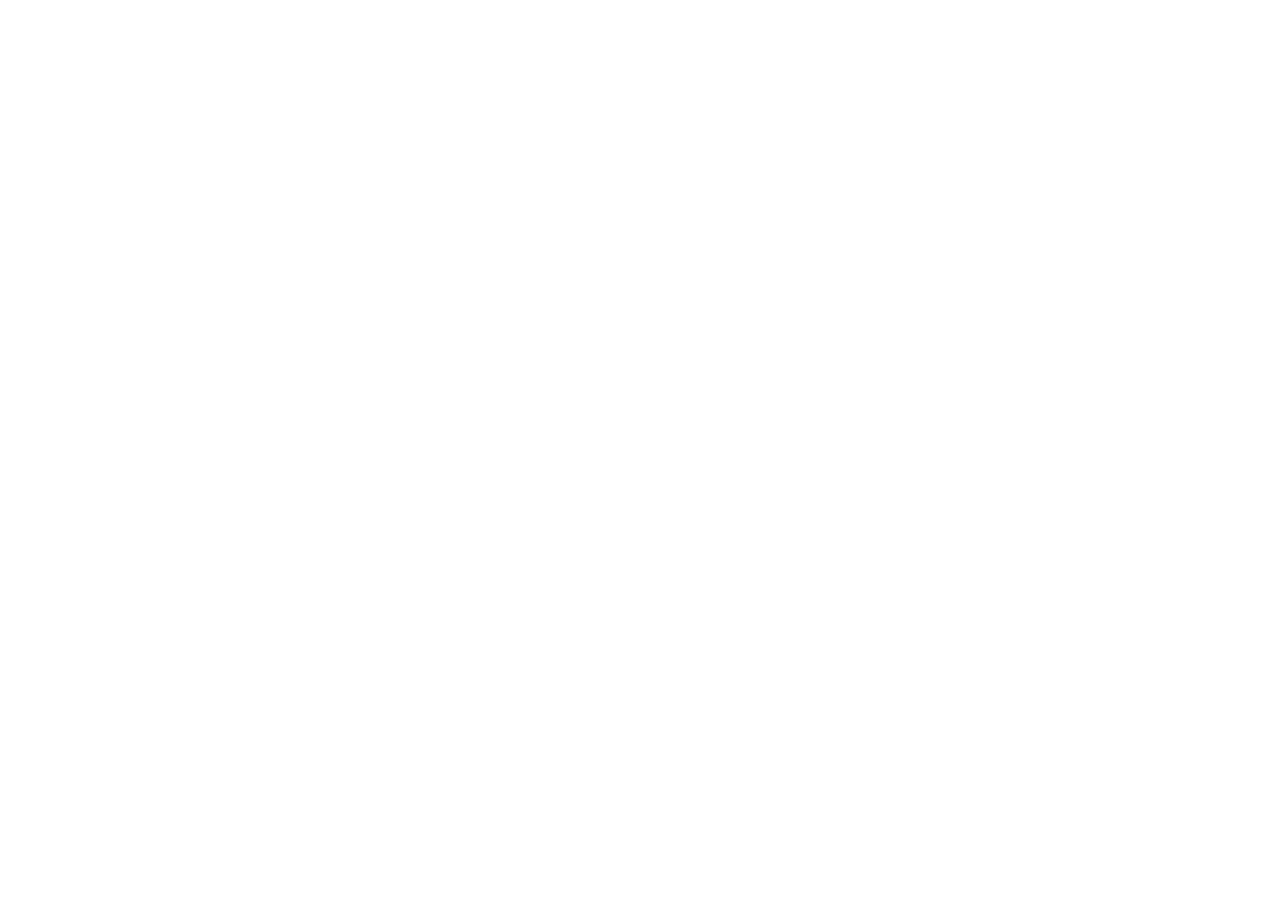
==== contacto.html @ 8f94989f "Add files via upload" ====
<!DOCTYPE html>
<html lang="en">
<head>
    <meta charset="UTF-8">
    <meta name="viewport" content="width=device-width, initial-scale=1.0">
    <title>Document</title>
</head>
<body>
    
</body>
</html>
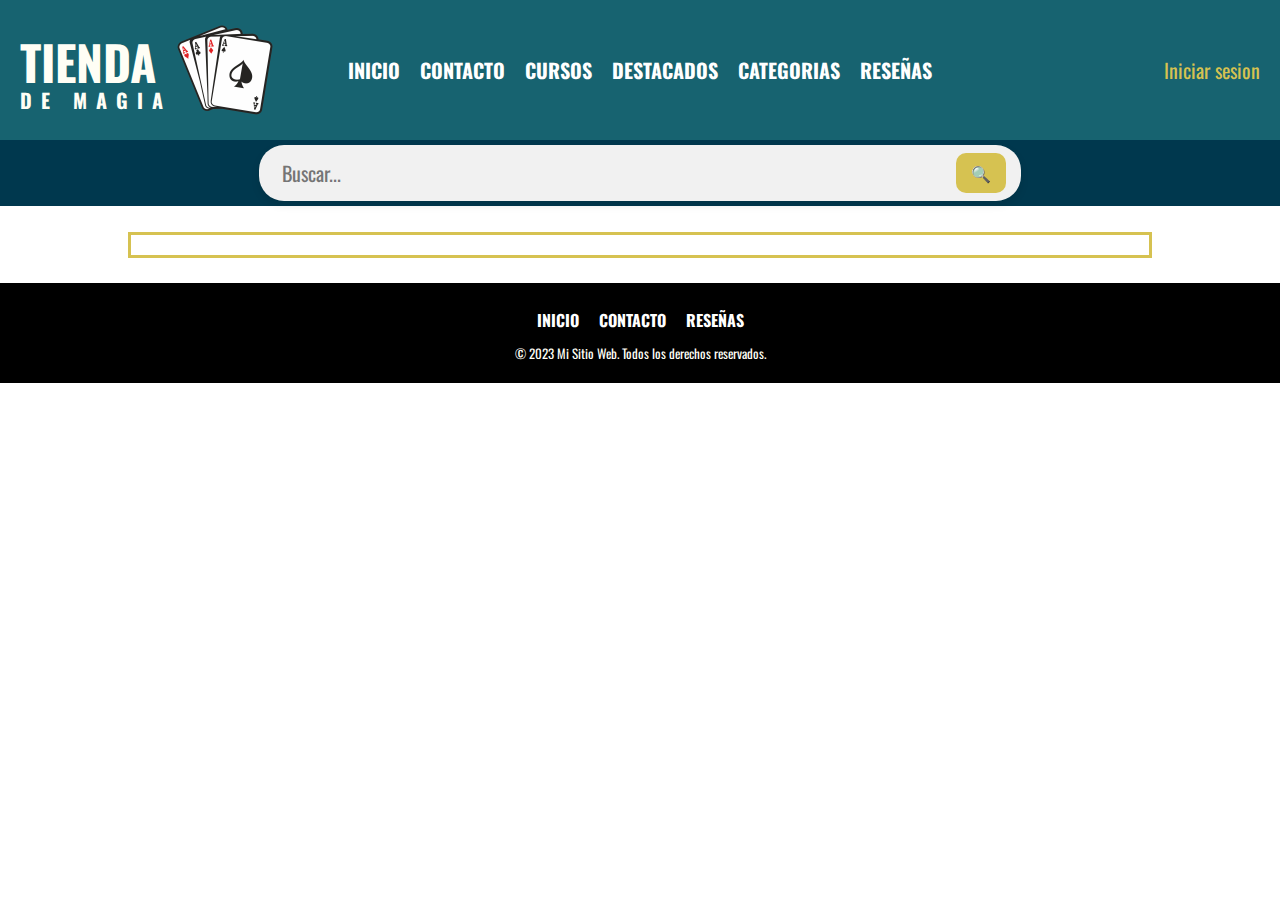
==== commit 4196d22c: "pag" ====
--- a/contacto.html
+++ b/contacto.html
@@ -1,11 +1,80 @@
 <!DOCTYPE html>
 <html lang="en">
 <head>
+    <link rel="preconnect" href="https://fonts.googleapis.com">
+    <link rel="preconnect" href="https://fonts.gstatic.com" crossorigin>
+    <link href="https://fonts.googleapis.com/css2?family=Oswald:wght@200..700&display=swap" rel="stylesheet">
     <meta charset="UTF-8">
     <meta name="viewport" content="width=device-width, initial-scale=1.0">
-    <title>Document</title>
+    <link rel="stylesheet" href="src/styles/styles.css">
+    <link rel="icon" href="src/content/miniIcono.jpg" type="image/jpg">
+    <title>Proyecto</title>
+
 </head>
 <body>
-    
+    <header>
+        <div class="header-info">
+            <div class="titulo">
+                <div>
+                    <H1>TIENDA</H1>
+                    <h6>DE MAGIA</h6>
+                </div>
+                <img src="/src/content/logo.png" alt="LOGO">
+            </div>
+            <nav class="navegacion-barra">
+                <ul class="navegacion-items">
+                    <li><a href="index.html">INICIO</a></li>
+                    <li><a href="contacto.html">CONTACTO</a></li>
+                    <li><a href="#">CURSOS</a></li>
+                    <li><a href="#">DESTACADOS</a></li>
+                    <li><a href="#">CATEGORIAS</a>
+                        <ul class="dropdown">
+                            <li><a href="#">Cartas</a></li>
+                            <li><a href="#">Salon</a></li>
+                            <li><a href="#">Infantil</a></li>
+                          </ul>
+                    </li> 
+                    <li><a href="#">RESEÑAS</a></li>
+
+                </ul>
+            </nav>
+            <div class="iniciar-sesion-navegacion">
+                <a href="#">Iniciar sesion</a>
+            </div>
+        </div>
+        <div class="header-busqueda">
+            <div class="barra-busqueda">
+                <input type="text" placeholder="Buscar..." />
+                <button>
+                  🔍
+                </button>
+              </div>
+        </div>
+    </header>
+
+
+    <main>
+        <div>
+            
+        </div>
+        <div>
+
+        </div>
+        <div>
+            
+        </div>
+    </main>
+
+   
+    <footer>
+        <div>
+            <ul class="navegacion-items">
+                <li><a href="index.html">INICIO</a></li>
+                <li><a href="contacto.html">CONTACTO</a></li>
+                <li><a href="reseñas.html">RESEÑAS</a></li>
+            </ul>
+        </div>
+        <p>&copy; 2023 Mi Sitio Web. Todos los derechos reservados.</p>
+    </footer>
 </body>
 </html>--- a/src/styles/styles.css
+++ b/src/styles/styles.css
@@ -0,0 +1,232 @@
+* {
+    box-sizing: border-box;
+    font-size: 20px;
+    margin: 0;
+    padding: 0;
+    font-family: 'Oswald', sans-serif;
+  }
+
+  :root {
+    --color-primario: rgb(255, 254, 245);
+    --color-secundario: rgb(214, 194, 81);
+    --color-acento: #00384e;
+    --color-texto: #ffffff;
+    --color-fondo: #176370;
+}
+
+header{
+    display: flex;
+    flex-direction: column;
+}
+
+.header-info {
+    display: flex;
+    justify-content: space-between;
+    align-items: center;
+    padding: 20px;
+    background-color: var(--color-fondo);
+    color: var(--color-primario);
+}
+
+.titulo {
+    display: flex;
+    align-items: center;
+    justify-content: left;
+    width: 300px;
+    gap: 3px;
+}
+
+.titulo h6{
+    margin-top: -13px;
+    letter-spacing: 9px; /* Ajusta este valor para que DE MAGIA se extienda */
+  width: 100%;
+}
+
+.titulo h1{
+    font-size: 48px;
+}
+
+.titulo div{
+    display: flex;
+    flex-direction: column;
+    gap: 1px;
+}
+
+.iniciar-sesion-navegacion {
+    display: flex;
+    justify-content: right;
+    align-items: center;
+    width: 300px;
+    gap: 3px;
+}
+
+.iniciar-sesion-navegacion a{
+    color: var(--color-secundario);
+    text-decoration: none;
+}
+
+.titulo img {
+    width: 100px;
+    height: auto;
+}
+
+.navegacion-barra {
+    flex: 1;
+    display: flex;
+    justify-content: center;
+}
+
+.navegacion-items {
+    list-style: none;
+    display: flex;
+    gap: 20px;
+    padding: 0;
+    margin: 0;
+}
+
+.navegacion-items li a {
+    color: white;
+    text-decoration: none;
+    font-weight: bold;
+}
+
+header.navegacion-items li a:hover {
+    color: #ddd;
+}
+
+.header-busqueda{
+    display: flex;
+    justify-content: center;
+    align-items: center;
+    padding: 5px;
+    background-color: var(--color-acento);
+}
+
+.barra-busqueda {
+    display: flex;
+    align-items: center;
+    justify-content: center;
+    width: 60%;
+    background-color: #f1f1f1;
+    border-radius: 25px;
+    padding: 5px 15px;
+    box-shadow: 0 4px 8px rgba(0, 0, 0, 0.1); /* Sombra suave */
+  }
+  
+.barra-busqueda input {
+    flex: 1;
+    border: none;
+    outline: none;
+    background: none;
+    border-radius: 1px;
+    padding: 8px;
+    font-size: 20px;
+  }
+  
+  .barra-busqueda button {
+    background-color: var(--color-secundario); /* Color del botón */
+    border: none;
+    color: white;
+    padding: 8px 15px;
+    margin-left: 10px;
+    border-radius: 10px;
+    cursor: pointer;
+    font-size: 16px;
+    transition: background-color 0.3s, font-size 0.3s;
+  }
+  
+  .barra-busqueda button:hover {
+    background-color: var(--color-primario);
+    font-size: 20px; /* Color al pasar el mouse */
+  }
+
+  .dropdown {
+  display: none;
+  position: absolute;
+  background-color: var(--color-acento);
+  color: var(--color-primario);
+  min-width: 160px;
+  box-shadow: 0px 8px 16px 0px rgba(0,0,0,0.2);
+  z-index: 1;
+}
+
+.dropdown li {
+  list-style: none;
+  float: none;
+}
+
+nav li:hover .dropdown {
+  display: block;
+}
+
+footer{
+    display: flex;
+    flex-direction: column;
+    justify-content: space-between;
+    align-items: center;
+    padding: 20px;
+    background-color: black;
+    color: var(--color-primario);
+    gap: 10px;
+}
+
+footer p{
+    font-size: small;
+}
+
+footer .navegacion-items li a {
+    color: white;
+    text-decoration: none;
+    font-size: medium;
+}
+
+main{
+    padding: 10px;
+    margin: 2% 10% 2% 10%;
+    border: 3px solid var(--color-secundario);
+}
+
+.seccion-productos{
+    
+    background-color:#d0e1e4
+}
+
+.contenedor-productos{
+    display: flex;
+    flex-wrap: wrap;
+    gap: 10px;
+    justify-content: space-evenly;
+
+}
+
+.card {
+    display: flex;
+    flex-direction: column;
+    background-color: #fff;
+    height: auto;
+    padding: 2px;
+    border-radius: 7px;
+    box-shadow: 0 2px 5px rgba(0, 0, 0, 0.3);
+    margin: 3px;
+    width: 300px; /* Ajusta el ancho según tus necesidades */
+    align-items: center;
+  }
+  
+  .card img {
+    width: 80%;
+    height: auto;
+    border-radius: 10px;
+  }
+  
+  .card-content {
+    text-align: center;
+  }
+
+  .contenedor-destacados{
+    margin-top: 10px;
+    display: flex;
+    flex-wrap: wrap;
+    gap: 10px;
+    justify-content: space-evenly;
+    background-color: var(--color-secundario);
+}
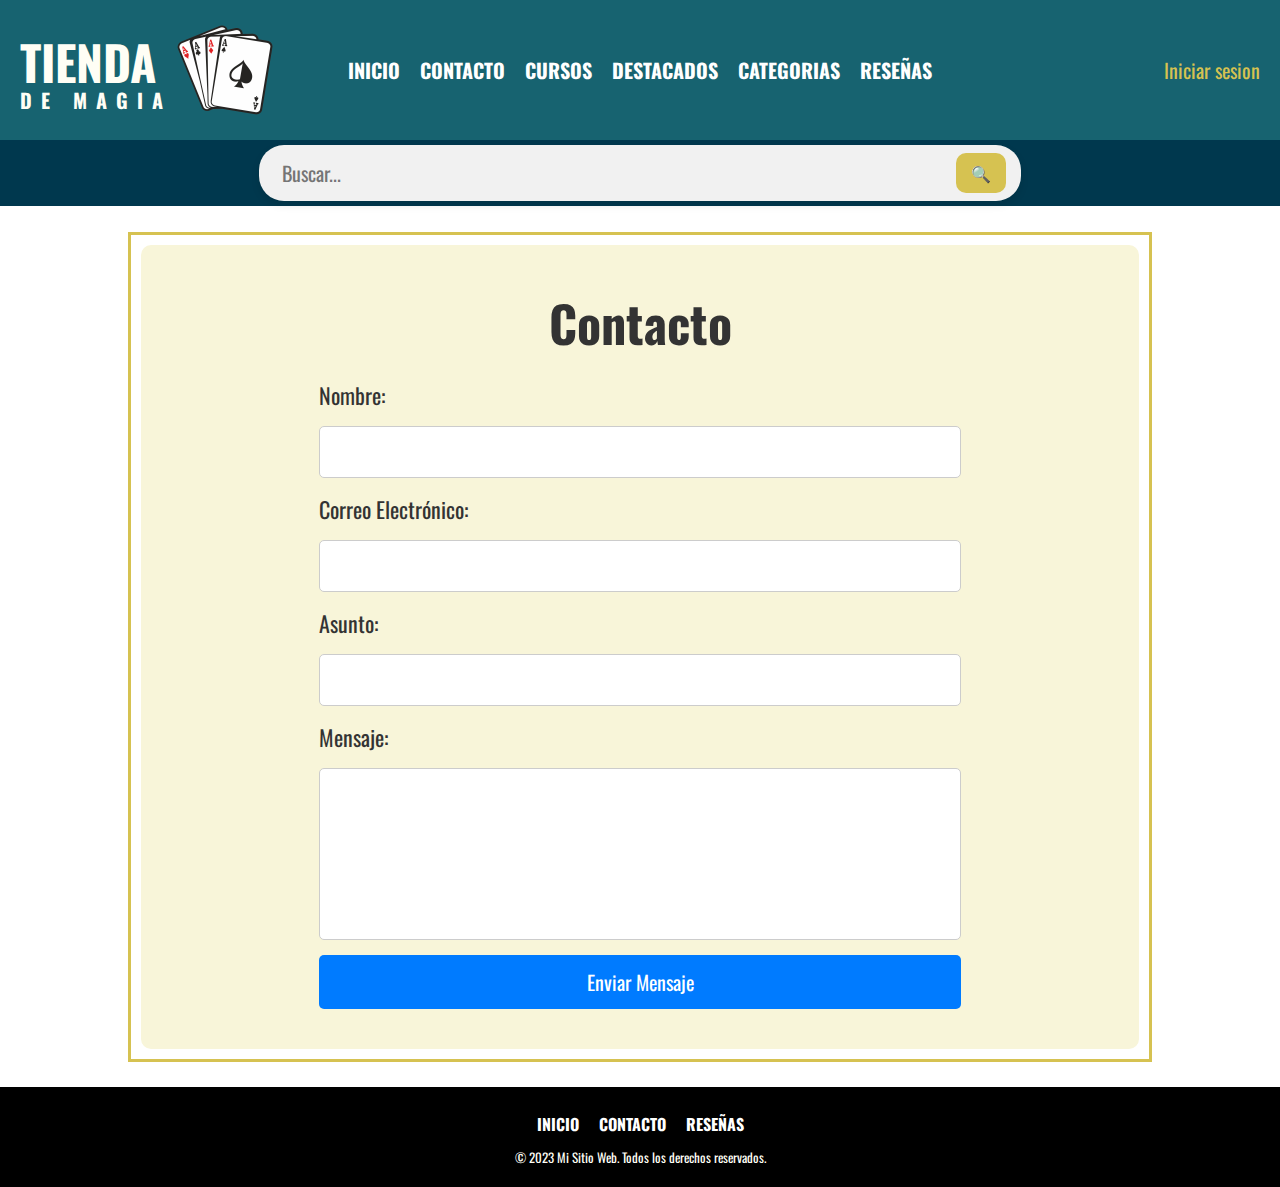
==== commit 02e4e7b3: "contacto" ====
--- a/contacto.html
+++ b/contacto.html
@@ -7,6 +7,7 @@
     <meta charset="UTF-8">
     <meta name="viewport" content="width=device-width, initial-scale=1.0">
     <link rel="stylesheet" href="src/styles/styles.css">
+    <link rel="stylesheet" href="src/styles/stylesContacto.css">
     <link rel="icon" href="src/content/miniIcono.jpg" type="image/jpg">
     <title>Proyecto</title>
 
@@ -54,14 +55,23 @@
 
 
     <main>
-        <div>
-            
-        </div>
-        <div>
-
-        </div>
-        <div>
-            
+        <div class="contact-section">
+            <h2>Contacto</h2>
+            <form class="contact-form" method="post" action="mailto:marticabrera@frba.utn.edu.ar">
+                <label for="name">Nombre:</label>
+                <input type="text" id="name" name="name" required>
+                
+                <label for="email">Correo Electrónico:</label>
+                <input type="email" id="email" name="email" required>
+                
+                <label for="subject">Asunto:</label>
+                <input type="text" id="subject" name="subject" required>
+                
+                <label for="message">Mensaje:</label>
+                <textarea id="message" name="message" rows="5" required></textarea>
+                
+                <button type="submit">Enviar Mensaje</button>
+            </form>
         </div>
     </main>
 
--- a/src/styles/styles.css
+++ b/src/styles/styles.css
@@ -187,11 +187,16 @@
 }
 
 .seccion-productos{
-    
-    background-color:#d0e1e4
+    padding-top: 20px;
+    margin-top: 30px;
+    background-color:#d0e1e4;
+    text-align: center;
+
 }
 
 .contenedor-productos{
+    padding-top: 30px;
+    padding-bottom: 30px;
     display: flex;
     flex-wrap: wrap;
     gap: 10px;
@@ -204,23 +209,61 @@
     flex-direction: column;
     background-color: #fff;
     height: auto;
-    padding: 2px;
+    padding: 0px;
     border-radius: 7px;
     box-shadow: 0 2px 5px rgba(0, 0, 0, 0.3);
     margin: 3px;
     width: 300px; /* Ajusta el ancho según tus necesidades */
     align-items: center;
-  }
-  
-  .card img {
+}
+
+.card img {
+    margin-top: 10px;
+    margin-bottom: 10px;
     width: 80%;
     height: auto;
-    border-radius: 10px;
-  }
-  
-  .card-content {
-    text-align: center;
-  }
+    border-radius: 3px;
+}
+
+.card-content-top {
+    text-align: center;
+    background-color: var(--color-primario);
+    width: 100%;
+    border-radius: 7px 7px 0 0
+}
+
+.card-content-bottom {
+    text-align: center;
+    background-color: var(--color-primario);
+    width: 100%;
+    border-radius:  0 0 7px 7px
+}
+
+.card-content-top h3{
+    margin-top: 10px;
+    margin-bottom: 20px;
+}
+
+.card-content.title {
+   /* background-color: ; /* Cambia el color de fondo del título */
+    padding: 5px;
+    border-radius: 5px 5px 0 0;
+}
+
+.add-to-cart {
+    background-color: var(--color-fondo); /* Color del botón */
+    color: white;
+    padding: 4px;
+    border: none;
+    border-radius: 5px;
+    cursor: pointer;
+    margin-top: 3px;
+    margin-bottom: 8px;
+}
+
+.add-to-cart:hover {
+    background-color: #0056b3; /* Color del botón al pasar el cursor */
+}
 
   .contenedor-destacados{
     margin-top: 10px;
@@ -230,3 +273,10 @@
     justify-content: space-evenly;
     background-color: var(--color-secundario);
 }
+
+.contenedor-centrado{
+    display: flex;
+    flex-direction: column;
+    align-items: center;
+    text-align: center;
+}--- a/src/styles/stylesContacto.css
+++ b/src/styles/stylesContacto.css
@@ -0,0 +1,53 @@
+.contact-section {
+    display: flex;
+    flex-direction: column;
+    align-items: center;
+    background-color: #f8f5d9; /* Color de fondo */
+    padding: 40px;
+    border-radius: 10px;
+    margin: auto;
+    text-align: center;
+}
+
+.contact-section h2 {
+    font-size: 2.5em;
+    color: #333;
+    margin-bottom: 20px;
+}
+
+.contact-form {
+    display: flex;
+    flex-direction: column;
+    gap: 15px;
+    width: 70%;
+}
+
+.contact-form label {
+    font-size: 1.1em;
+    color: #333;
+    text-align: left;
+}
+
+.contact-form input, .contact-form textarea {
+    width: 100%;
+    padding: 10px;
+    border: 1px solid #ccc;
+    border-radius: 5px;
+    font-size: 1em;
+    resize: none;
+}
+
+.contact-form button {
+    padding: 12px 20px;
+    font-size: 1em;
+    color: #fff;
+    background-color: #007bff;
+    border: none;
+    border-radius: 5px;
+    cursor: pointer;
+    transition: background-color 0.3s;
+}
+
+.contact-form button:hover {
+    background-color: #0056b3;
+}
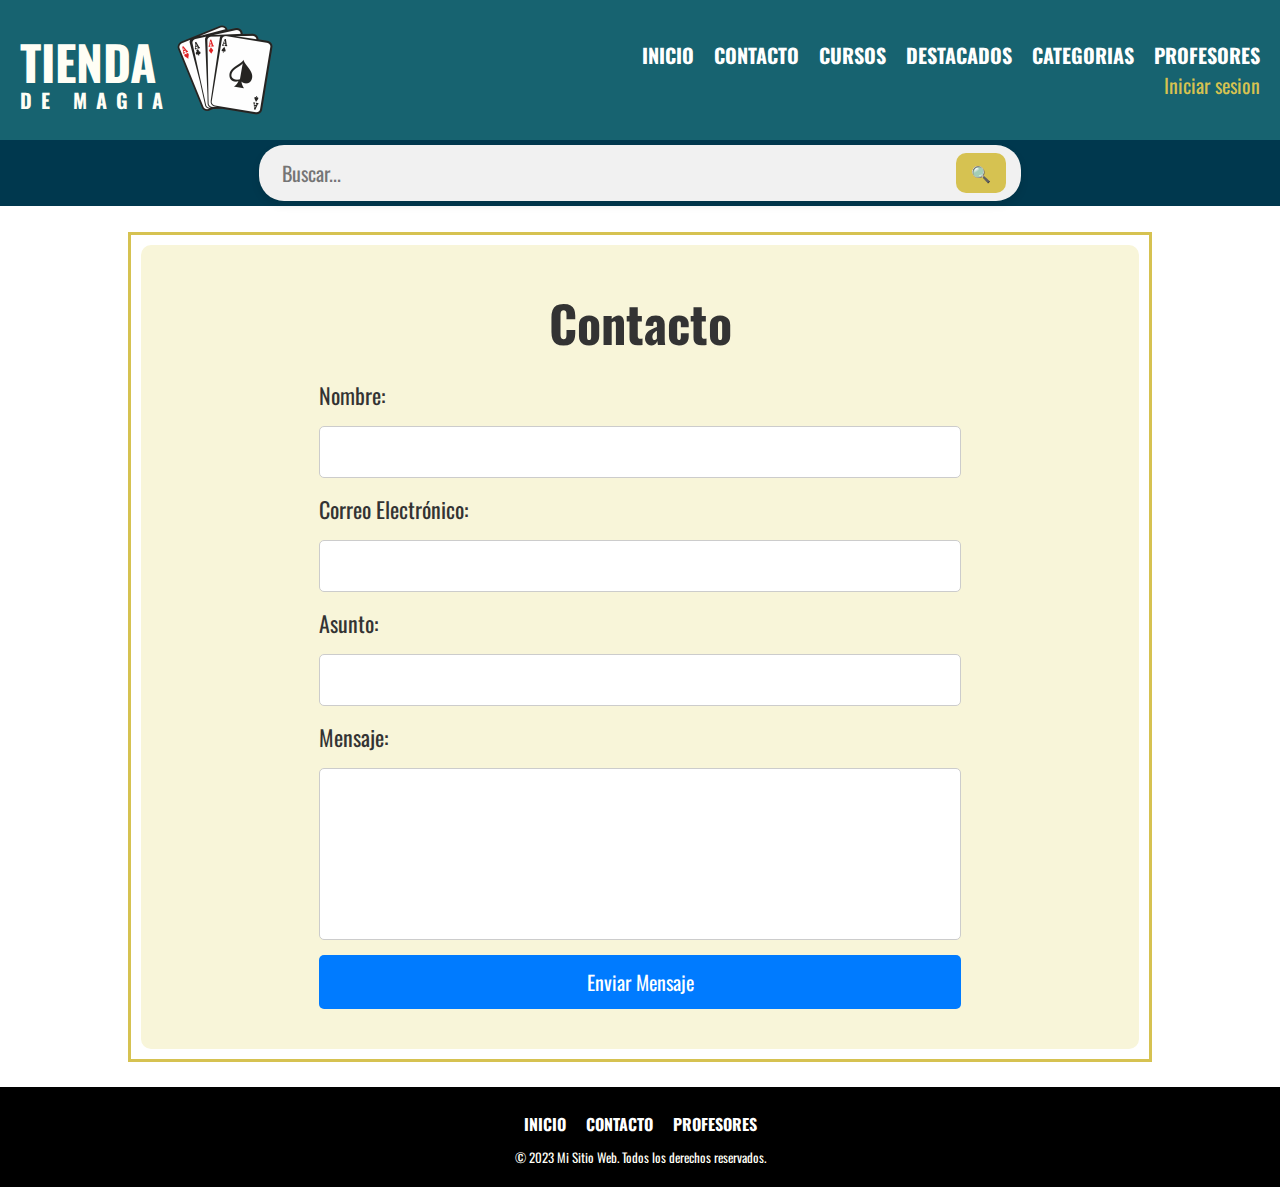
==== commit 3726a916: "preentrega" ====
--- a/contacto.html
+++ b/contacto.html
@@ -1,5 +1,6 @@
 <!DOCTYPE html>
 <html lang="en">
+
 <head>
     <link rel="preconnect" href="https://fonts.googleapis.com">
     <link rel="preconnect" href="https://fonts.gstatic.com" crossorigin>
@@ -12,6 +13,7 @@
     <title>Proyecto</title>
 
 </head>
+
 <body>
     <header>
         <div class="header-info">
@@ -22,37 +24,41 @@
                 </div>
                 <img src="/src/content/logo.png" alt="LOGO">
             </div>
-            <nav class="navegacion-barra">
-                <ul class="navegacion-items">
-                    <li><a href="index.html">INICIO</a></li>
-                    <li><a href="contacto.html">CONTACTO</a></li>
-                    <li><a href="#">CURSOS</a></li>
-                    <li><a href="#">DESTACADOS</a></li>
-                    <li><a href="#">CATEGORIAS</a>
-                        <ul class="dropdown">
-                            <li><a href="#">Cartas</a></li>
-                            <li><a href="#">Salon</a></li>
-                            <li><a href="#">Infantil</a></li>
-                          </ul>
-                    </li> 
-                    <li><a href="#">RESEÑAS</a></li>
-
-                </ul>
-            </nav>
-            <div class="iniciar-sesion-navegacion">
-                <a href="#">Iniciar sesion</a>
+            <input type="checkbox" id="check">
+            <label class="hmb-button" id="check-hmb" aria-label="Abrir menú" for="check">
+                ☰
+            </label>
+            <div class="hmb-menu">
+                <nav class="navegacion-barra">
+                    <ul class="navegacion-items">
+                        <li><a href="index.html">INICIO</a></li>
+                        <li><a href="contacto.html">CONTACTO</a></li>
+                        <li><a href="#">CURSOS</a></li>
+                        <li><a href="#">DESTACADOS</a></li>
+                        <li><a href="#">CATEGORIAS</a>
+                            <ul class="dropdown">
+                                <li><a href="#">Cartas</a></li>
+                                <li><a href="#">Salon</a></li>
+                                <li><a href="#">Infantil</a></li>
+                            </ul>
+                        </li>
+                        <li><a href="reseñas.html">PROFESORES</a></li>
+                    </ul>
+                </nav>
+                <div class="iniciar-sesion-navegacion">
+                    <a href="#">Iniciar sesion</a>
+                </div>
             </div>
         </div>
         <div class="header-busqueda">
             <div class="barra-busqueda">
                 <input type="text" placeholder="Buscar..." />
                 <button>
-                  🔍
+                    🔍
                 </button>
-              </div>
+            </div>
         </div>
     </header>
-
 
     <main>
         <div class="contact-section">
@@ -81,7 +87,7 @@
             <ul class="navegacion-items">
                 <li><a href="index.html">INICIO</a></li>
                 <li><a href="contacto.html">CONTACTO</a></li>
-                <li><a href="reseñas.html">RESEÑAS</a></li>
+                <li><a href="reseñas.html">PROFESORES</a></li>
             </ul>
         </div>
         <p>&copy; 2023 Mi Sitio Web. Todos los derechos reservados.</p>
--- a/src/styles/styles.css
+++ b/src/styles/styles.css
@@ -1,8 +1,8 @@
 * {
     box-sizing: border-box;
     font-size: 20px;
-    margin: 0;
-    padding: 0;
+    margin: 0px;
+    padding: 0px;
     font-family: 'Oswald', sans-serif;
   }
 
@@ -53,6 +53,7 @@
 }
 
 .iniciar-sesion-navegacion {
+    float: right;
     display: flex;
     justify-content: right;
     align-items: center;
@@ -279,4 +280,224 @@
     flex-direction: column;
     align-items: center;
     text-align: center;
+}
+
+.hmb-button{
+    font: 30px;
+    float: right;
+    line-height: 80px;
+    padding: 0px 25px;
+    cursor: pointer;
+}
+
+#check-hmb{
+    display: none;
+}
+
+#check{
+    display: none;
+}
+
+@media (max-width: 900px){
+    .titulo {
+        width: 200px;
+    }
+
+    .titulo img {
+        width: 75px;
+        height: auto;
+    }
+    
+    .titulo h6{
+        margin-top: -7px;
+        letter-spacing: 7px; /* Ajusta este valor para que DE MAGIA se extienda */
+        font-size: 14px;
+        margin-left: 3px;
+    }
+    
+    .titulo h1{
+        font-size: 39px;
+    }
+
+    .header-info {
+        display: flex;
+        justify-content: space-between;
+        align-items: center;
+        padding: 10px;
+        background-color: var(--color-fondo);
+        color: var(--color-primario);
+    }
+    
+    
+    .iniciar-sesion-navegacion {
+        width: 170px;
+        gap: 3px;  
+    }
+    
+    .iniciar-sesion-navegacion a{
+        font-size: 17px;
+    }
+
+    
+    .navegacion-items {
+        list-style: none;
+        display: flex;
+        gap: 10px;
+        padding: 0;
+        margin: 0;
+    }
+    
+    .navegacion-items li a {
+        color: white;
+        text-decoration: none;
+        font-weight: bold;
+        font-size: 17px;
+    }
+
+    .header-busqueda{
+        padding: 3px;
+    }
+    
+    .barra-busqueda {
+        width: 70%;
+        border-radius: 15px;
+        padding: 3px 8px;
+        box-shadow: 0 2px 6px rgba(0, 0, 0, 0.1); /* Sombra suave */
+      }
+      
+    .barra-busqueda input {
+        padding: 6px;
+        font-size: 14px;
+      }
+      
+      .barra-busqueda button {
+        font-size: 14px;
+        transition: background-color 0.3s, font-size 0.3s;
+      }
+      
+      .barra-busqueda button:hover {
+        background-color: var(--color-primario);
+        font-size: 15px; /* Color al pasar el mouse */
+      }
+}
+
+
+@media (max-width: 730px){
+    .hmb-menu{
+        padding-left: 0px;
+        margin-left: 0px;
+        position: fixed;
+        width: 100%;
+        height: 100vh;
+        top: 149px;
+        left: -100%;
+        padding-bottom: 20px;
+        background-color: var(--color-acento);
+        text-align: center;
+        transition: all 0.5s;
+    }
+
+    #check-hmb{
+        background-color: rgba(0, 0, 0, 0);
+        border: none;
+        color: #d0e1e4;
+        font-size: 30px;
+        display: block;
+    }
+
+
+    .header-info {
+        display: flex;
+        justify-content: space-between;
+        align-items: center;
+        padding: 10px;
+
+    }
+    
+    
+    .iniciar-sesion-navegacion {
+        display: block;
+        float: none;
+        width: 100%;
+        gap: 3px; 
+        align-self: center;
+        margin-top: 30px;
+    }
+    
+    .iniciar-sesion-navegacion a{
+        font-size: 17px;
+    }
+
+    #check:checked ~ .hmb-menu{
+        left: 0%;
+    }
+
+
+    
+    .navegacion-items {
+        list-style: none;
+        display: block;
+        gap: 10px;
+        padding: 0;
+        margin: 0;
+    }
+    
+    .navegacion-items li a {
+        color: white;
+        text-decoration: none;
+        font-weight: bold;
+        font-size: 17px;
+    }
+
+    .header-busqueda{
+        padding: 3px;
+    }
+    
+    .barra-busqueda {
+        width: 70%;
+        border-radius: 15px;
+        padding: 3px 8px;
+        box-shadow: 0 2px 6px rgba(0, 0, 0, 0.1); /* Sombra suave */
+      }
+      
+    .barra-busqueda input {
+        padding: 6px;
+        font-size: 14px;
+      }
+      
+      .barra-busqueda button {
+        font-size: 14px;
+        transition: background-color 0.3s, font-size 0.3s;
+      }
+      
+      .barra-busqueda button:hover {
+        background-color: var(--color-primario);
+        font-size: 15px; /* Color al pasar el mouse */
+      }
+
+}
+
+
+header.navegacion-items li a:hover {
+    color: #ddd;
+}
+
+
+  .dropdown {
+  display: none;
+  position: absolute;
+  background-color: var(--color-acento);
+  color: var(--color-primario);
+  min-width: 160px;
+  box-shadow: 0px 8px 16px 0px rgba(0,0,0,0.2);
+  z-index: 1;
+}
+
+.dropdown li {
+  list-style: none;
+  float: none;
+}
+
+nav li:hover .dropdown {
+  display: block;
 }